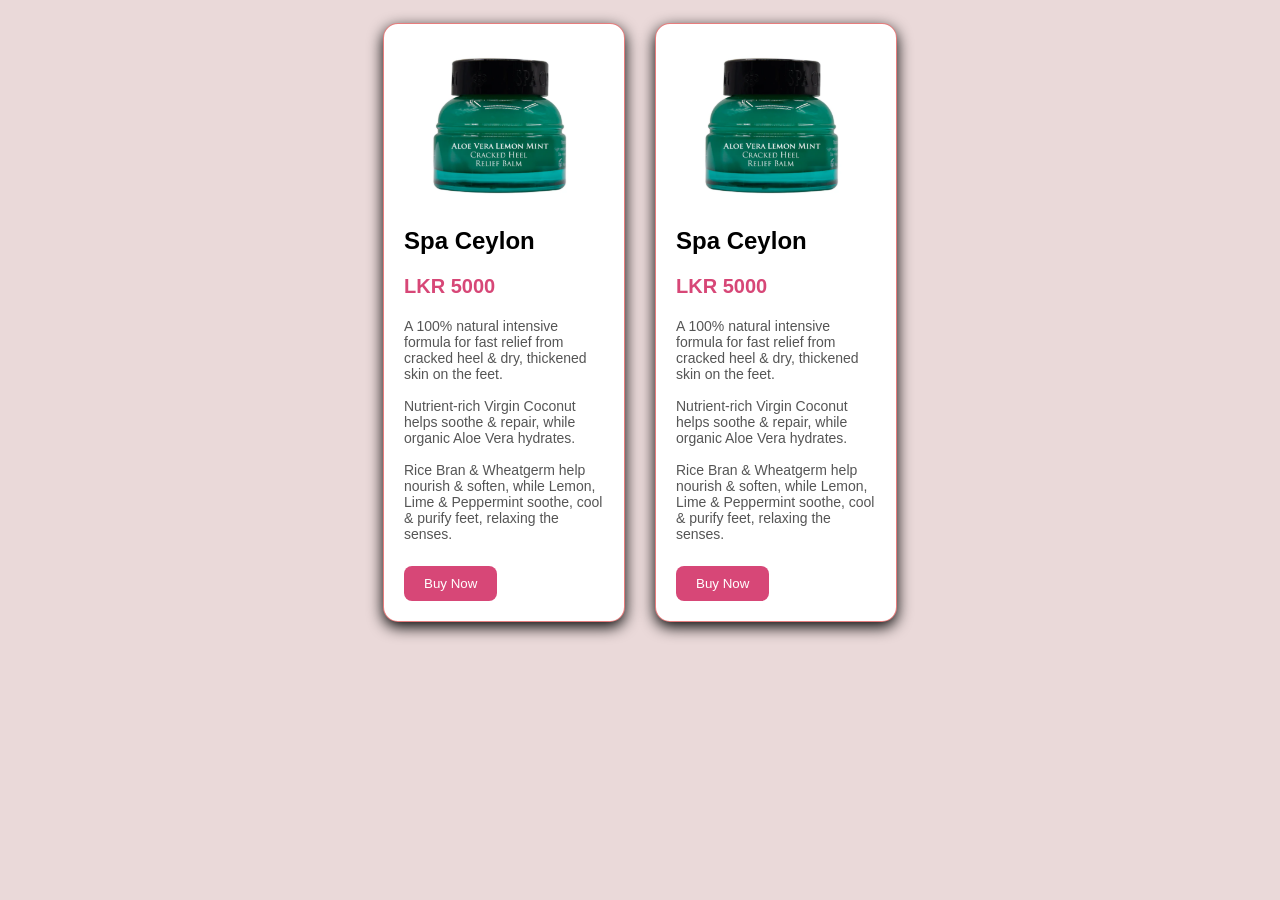
==== index.html @ 3a8167d0 "Initial Commit" ====
<!DOCTYPE html>
<html>
    <head>
        <title>Mino's Cosmetics</title>
        <link rel="stylesheet" href="stylesheet.css">
    </head>

    <body>

        <div class="container">
            <div class="product">
                <img src="asserts\spa-ceylon.png" alt="Spa-ceylon">
                <h2>Spa Ceylon</h2> 
                <p class="price">LKR 5000</p> 
                <p class="description">A 100% natural intensive formula for fast relief from cracked heel & dry, thickened skin on the feet.
                    <br><br> Nutrient-rich Virgin Coconut helps soothe & repair, while organic Aloe Vera hydrates.
                    <br><br> Rice Bran & Wheatgerm help nourish & soften, while Lemon, Lime & Peppermint soothe, cool & purify feet, relaxing the senses.</p>

                <button>Buy Now</button>
            </div>

            <div class="product">
                <img src="asserts\spa-ceylon.png" alt="Spa-ceylon">
                <h2>Spa Ceylon</h2> 
                <p class="price">LKR 5000</p> 
                <p class="description">A 100% natural intensive formula for fast relief from cracked heel & dry, thickened skin on the feet.
                    <br><br> Nutrient-rich Virgin Coconut helps soothe & repair, while organic Aloe Vera hydrates.
                    <br><br> Rice Bran & Wheatgerm help nourish & soften, while Lemon, Lime & Peppermint soothe, cool & purify feet, relaxing the senses.</p>

                <button>Buy Now</button>
            </div>
        </div>

        

        
        

    </body>
</html>
---- stylesheet.css ----
body {
    font-family: 'Franklin Gothic Medium', 'Arial Narrow', Arial, sans-serif;
    background-color: #ead9d9;
}

.container {
    display:flex;
    justify-content: center;
  
}

.description{
    font-size: 14px;
    color: #555;
}


.product {
    border: 1px solid #d2080886;
    padding: 20px;
    width: 200px;
    background-color: #fff;
    border-radius: 15px;
    box-shadow: 0 5px 15px;
    margin: 15px;
}

button{
    background: #d74777;
    color: white;
    border: none;
    border-radius: 8px;
    padding: 10px 20px;
    margin-top: 10px;
    cursor: pointer;
}

button:hover {
    background: #80052eda;
}

.price{
    color:#d74777;
    font-size: 20px;
    font-weight: bold;
}

.product img{
    width:100%;
    border-radius: 10px;
}
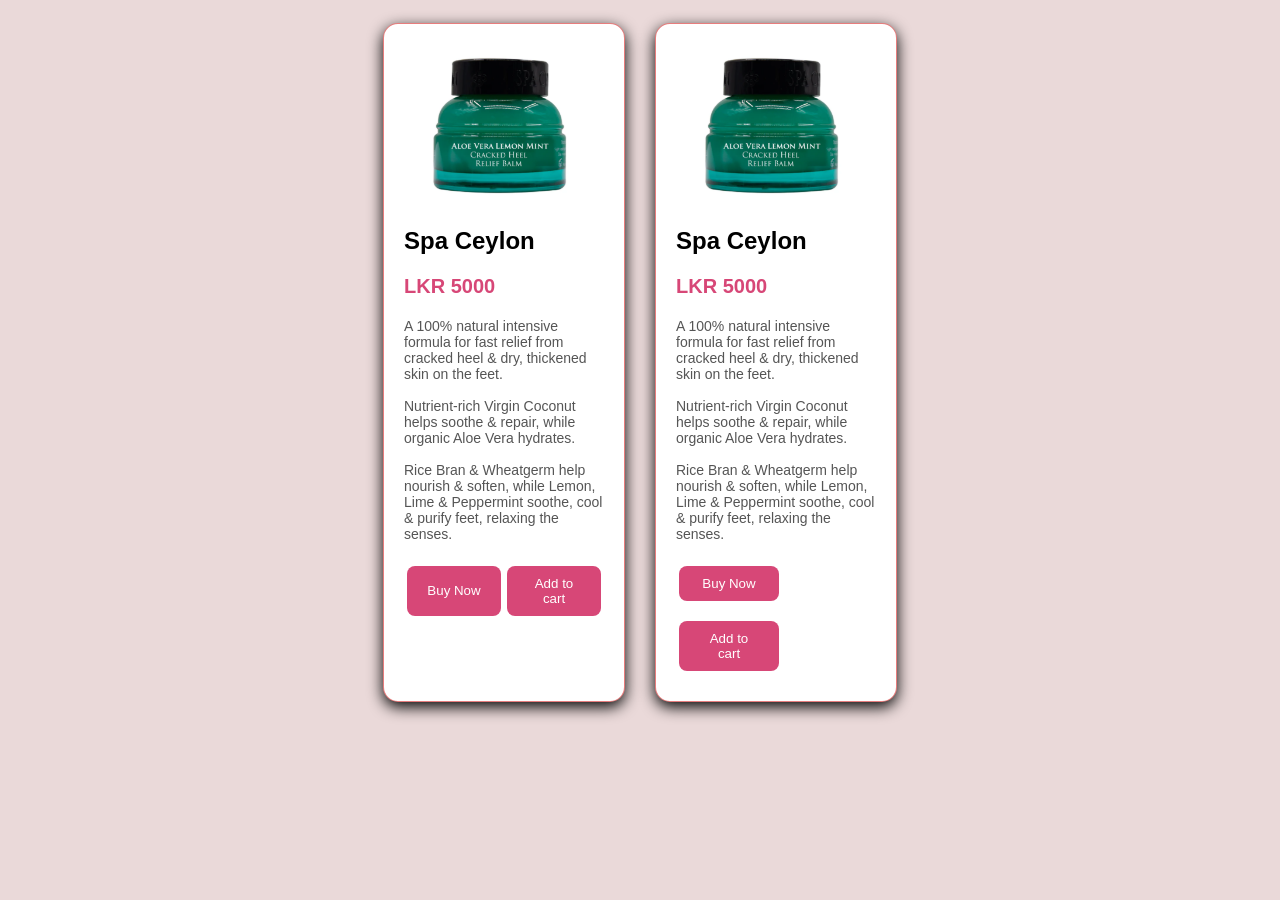
==== commit 289028fd: "update: products button" ====
--- a/index.html
+++ b/index.html
@@ -1,40 +1,53 @@
 <!DOCTYPE html>
 <html>
-    <head>
-        <title>Mino's Cosmetics</title>
-        <link rel="stylesheet" href="stylesheet.css">
-    </head>
 
-    <body>
+<head>
+    <title>Mino's Cosmetics</title>
+    <link rel="stylesheet" href="stylesheet.css">
+    
+</head>
 
-        <div class="container">
-            <div class="product">
-                <img src="asserts\spa-ceylon.png" alt="Spa-ceylon">
-                <h2>Spa Ceylon</h2> 
-                <p class="price">LKR 5000</p> 
-                <p class="description">A 100% natural intensive formula for fast relief from cracked heel & dry, thickened skin on the feet.
-                    <br><br> Nutrient-rich Virgin Coconut helps soothe & repair, while organic Aloe Vera hydrates.
-                    <br><br> Rice Bran & Wheatgerm help nourish & soften, while Lemon, Lime & Peppermint soothe, cool & purify feet, relaxing the senses.</p>
+<body>
 
+    <div class="container">
+        <div class="product">
+            <img src="asserts\spa-ceylon.png" alt="Spa-ceylon">
+            <h2>Spa Ceylon</h2>
+            <p class="price">LKR 5000</p>
+            <p class="description">A 100% natural intensive formula for fast relief from cracked heel & dry, thickened
+                skin on the feet.
+                <br><br> Nutrient-rich Virgin Coconut helps soothe & repair, while organic Aloe Vera hydrates.
+                <br><br> Rice Bran & Wheatgerm help nourish & soften, while Lemon, Lime & Peppermint soothe, cool &
+                purify feet, relaxing the senses.
+            </p>
+            <div class="container">
                 <button>Buy Now</button>
+                <button>Add to cart</button>
             </div>
-
-            <div class="product">
-                <img src="asserts\spa-ceylon.png" alt="Spa-ceylon">
-                <h2>Spa Ceylon</h2> 
-                <p class="price">LKR 5000</p> 
-                <p class="description">A 100% natural intensive formula for fast relief from cracked heel & dry, thickened skin on the feet.
-                    <br><br> Nutrient-rich Virgin Coconut helps soothe & repair, while organic Aloe Vera hydrates.
-                    <br><br> Rice Bran & Wheatgerm help nourish & soften, while Lemon, Lime & Peppermint soothe, cool & purify feet, relaxing the senses.</p>
-
-                <button>Buy Now</button>
-            </div>
+            
         </div>
 
-        
+        <div class="product">
+            <img src="asserts\spa-ceylon.png" alt="Spa-ceylon">
+            <h2>Spa Ceylon</h2>
+            <p class="price">LKR 5000</p>
+            <p class="description">A 100% natural intensive formula for fast relief from cracked heel & dry, thickened
+                skin on the feet.
+                <br><br> Nutrient-rich Virgin Coconut helps soothe & repair, while organic Aloe Vera hydrates.
+                <br><br> Rice Bran & Wheatgerm help nourish & soften, while Lemon, Lime & Peppermint soothe, cool &
+                purify feet, relaxing the senses.
+            </p>
 
-        
-        
+            <button>Buy Now</button>
+            <button>Add to cart</button>
+        </div>
+    </div>
 
-    </body>
+
+
+
+
+
+</body>
+
 </html>
--- a/stylesheet.css
+++ b/stylesheet.css
@@ -29,14 +29,27 @@
     background: #d74777;
     color: white;
     border: none;
+    width:100px;
     border-radius: 8px;
     padding: 10px 20px;
-    margin-top: 10px;
+    margin: 10px 3px;
+
     cursor: pointer;
+    transition:opacity 0.15s;
 }
 
 button:hover {
     background: #80052eda;
+    opacity:0.8;
+}
+
+button:active{
+    opacity:0.5;
+}
+
+button-container{
+    display:inline-block;
+    margin-right:10px;
 }
 
 .price{
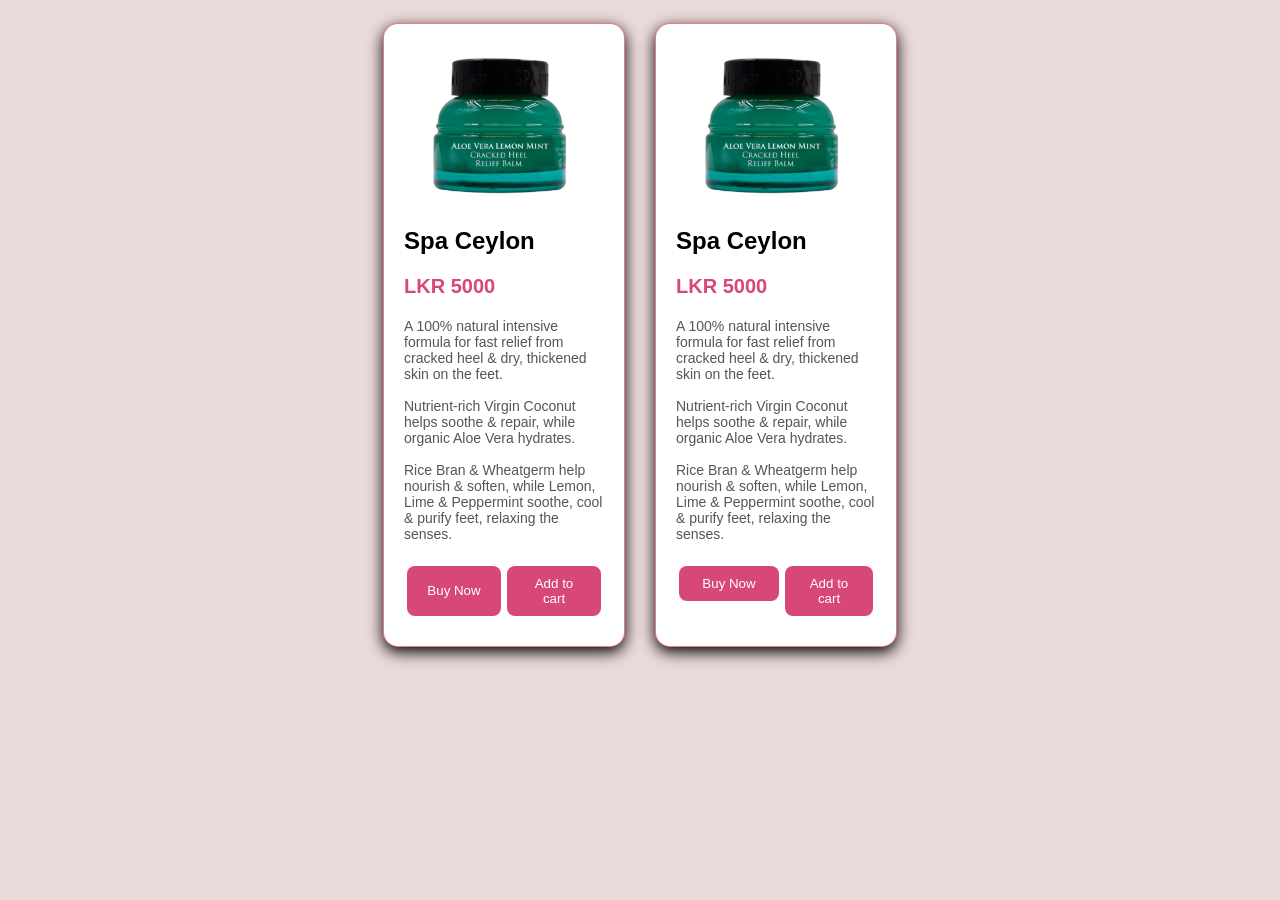
==== commit 8a6c4cb3: "update:create a form" ====
--- a/index.html
+++ b/index.html
@@ -37,9 +37,12 @@
                 <br><br> Rice Bran & Wheatgerm help nourish & soften, while Lemon, Lime & Peppermint soothe, cool &
                 purify feet, relaxing the senses.
             </p>
-
-            <button>Buy Now</button>
-            <button>Add to cart</button>
+           
+            <div class ="container">
+                <a href="buy.html" class="a1" title="Go to buy"><button> Buy Now</button></a>
+                <button>Add to cart</button>
+            </div>
+            
         </div>
     </div>
 
--- a/stylesheet.css
+++ b/stylesheet.css
@@ -62,3 +62,13 @@
     width:100%;
     border-radius: 10px;
 }
+
+.a1 {
+    color: white;
+    text-decoration-line: none;
+}
+
+.a1:visited {
+    color: #e4decfde;
+    text-decoration-line: none;
+}
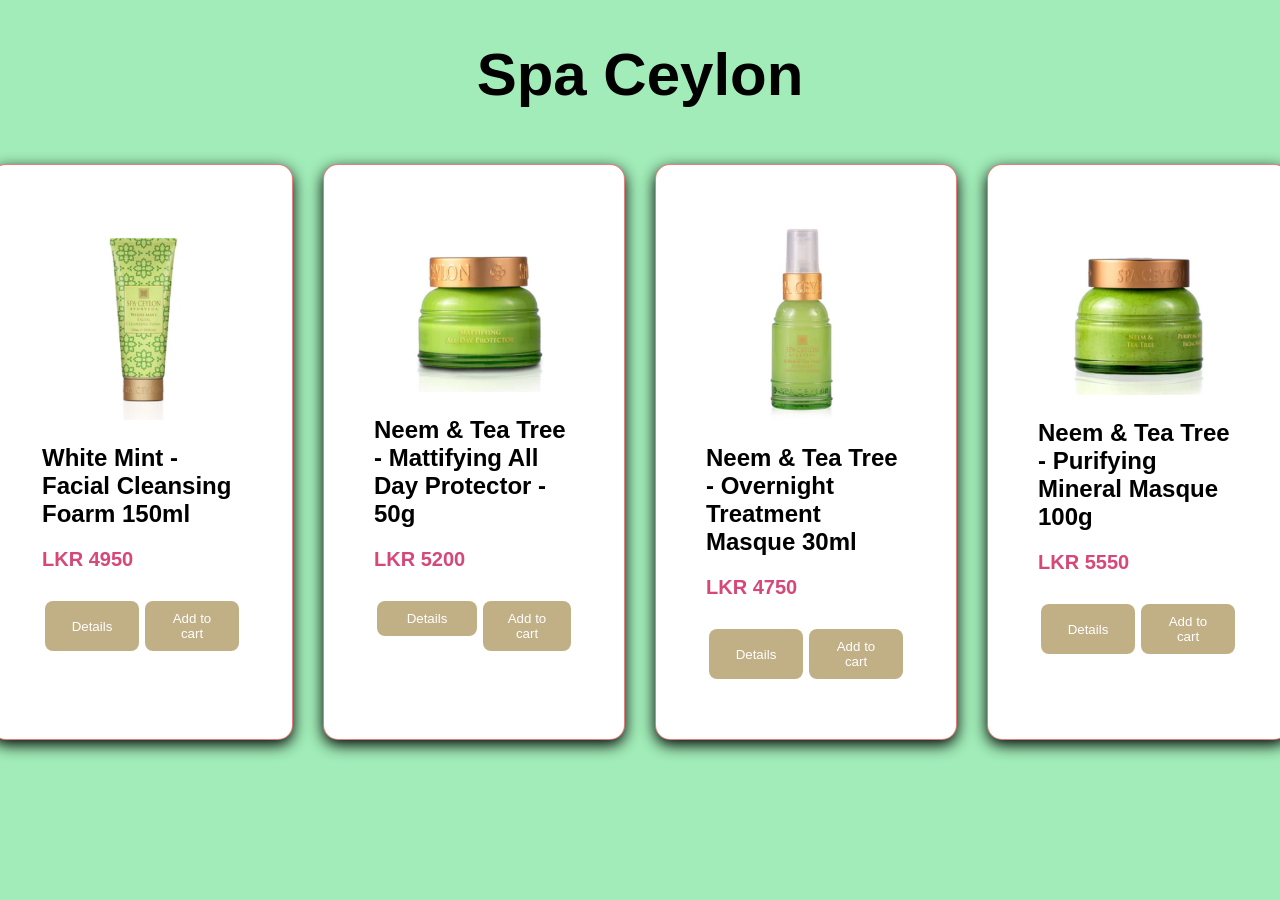
==== commit 59403ef8: "update:add products and names" ====
--- a/index.html
+++ b/index.html
@@ -9,37 +9,52 @@
 
 <body>
 
+    <h1>Spa Ceylon</h1>
     <div class="container">
         <div class="product">
-            <img src="asserts\spa-ceylon.png" alt="Spa-ceylon">
-            <h2>Spa Ceylon</h2>
-            <p class="price">LKR 5000</p>
-            <p class="description">A 100% natural intensive formula for fast relief from cracked heel & dry, thickened
-                skin on the feet.
-                <br><br> Nutrient-rich Virgin Coconut helps soothe & repair, while organic Aloe Vera hydrates.
-                <br><br> Rice Bran & Wheatgerm help nourish & soften, while Lemon, Lime & Peppermint soothe, cool &
-                purify feet, relaxing the senses.
-            </p>
+            <img src="asserts/White Mint - Facial Cleansing Foam 150ml.png" alt="Spa-ceylon">
+            <h2>White Mint - Facial Cleansing Foarm 150ml</h2>
+            <p class="price">LKR 4950</p>
+            
             <div class="container">
-                <button>Buy Now</button>
+                <button>Details</button>
                 <button>Add to cart</button>
             </div>
             
         </div>
 
         <div class="product">
-            <img src="asserts\spa-ceylon.png" alt="Spa-ceylon">
-            <h2>Spa Ceylon</h2>
-            <p class="price">LKR 5000</p>
-            <p class="description">A 100% natural intensive formula for fast relief from cracked heel & dry, thickened
-                skin on the feet.
-                <br><br> Nutrient-rich Virgin Coconut helps soothe & repair, while organic Aloe Vera hydrates.
-                <br><br> Rice Bran & Wheatgerm help nourish & soften, while Lemon, Lime & Peppermint soothe, cool &
-                purify feet, relaxing the senses.
-            </p>
+            <img src="asserts/Neem & Tea Tree - Mattifying All Day Protector - 50g .png" alt="Spa-ceylon">
+            <h2>Neem & Tea Tree - Mattifying All Day Protector - 50g</h2>
+            <p class="price">LKR 5200</p>
+            
            
             <div class ="container">
-                <a href="buy.html" class="a1" title="Go to buy"><button> Buy Now</button></a>
+                <a href="buy.html" class="a1" title="Go to buy"><button> Details</button></a>
+                <button>Add to cart</button>
+            </div>
+            
+        </div>
+
+        <div class="product">
+            <img src="asserts/Spa ceylon 03.png" alt="Spa-ceylon">
+            <h2>Neem & Tea Tree - Overnight Treatment Masque 30ml</h2>
+            <p class="price">LKR 4750</p>
+            
+            <div class="container">
+                <button>Details</button>
+                <button>Add to cart</button>
+            </div>
+            
+        </div>
+
+        <div class="product">
+            <img src="asserts/Spa ceylon 04.png" alt="Spa-ceylon">
+            <h2>Neem & Tea Tree - Purifying Mineral Masque 100g</h2>
+            <p class="price">LKR 5550</p>
+            
+            <div class="container">
+                <button>Details</button>
                 <button>Add to cart</button>
             </div>
             
--- a/stylesheet.css
+++ b/stylesheet.css
@@ -1,6 +1,11 @@
 body {
     font-family: 'Franklin Gothic Medium', 'Arial Narrow', Arial, sans-serif;
-    background-color: #ead9d9;
+    background-color: #a1ecb8;
+}
+
+h1{
+    text-align: center;
+    font-size: 60px;
 }
 
 .container {
@@ -17,7 +22,7 @@
 
 .product {
     border: 1px solid #d2080886;
-    padding: 20px;
+    padding: 50px;
     width: 200px;
     background-color: #fff;
     border-radius: 15px;
@@ -26,7 +31,7 @@
 }
 
 button{
-    background: #d74777;
+    background: #7f59067b;
     color: white;
     border: none;
     width:100px;
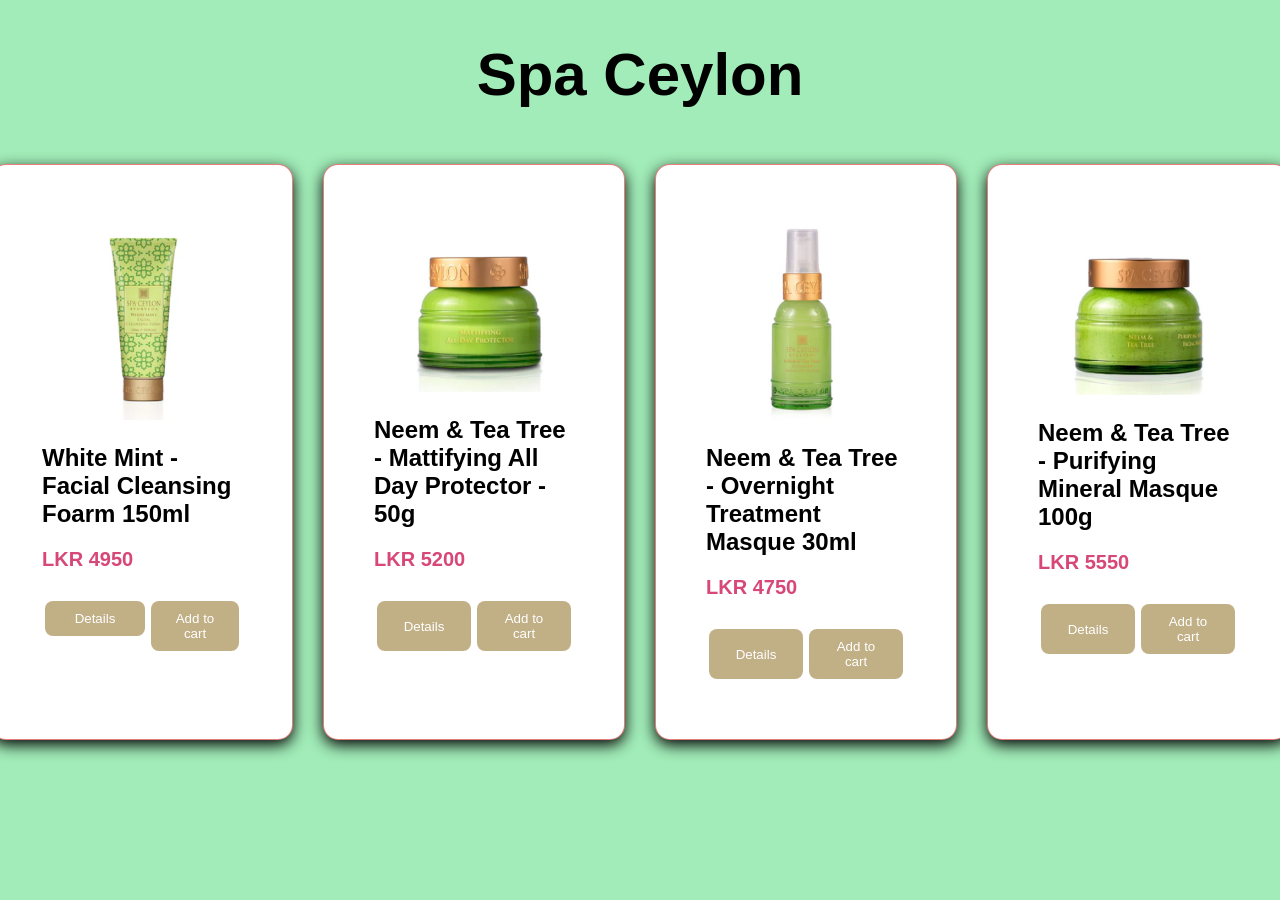
==== commit 96c5f9fa: "link description page" ====
--- a/index.html
+++ b/index.html
@@ -17,7 +17,8 @@
             <p class="price">LKR 4950</p>
             
             <div class="container">
-                <button>Details</button>
+                <a href="des.html" class="a1">
+                   <button>Details </button></a>
                 <button>Add to cart</button>
             </div>
             
@@ -30,7 +31,7 @@
             
            
             <div class ="container">
-                <a href="buy.html" class="a1" title="Go to buy"><button> Details</button></a>
+                <button>Details</button>
                 <button>Add to cart</button>
             </div>
             
--- a/stylesheet.css
+++ b/stylesheet.css
@@ -6,6 +6,7 @@
 h1{
     text-align: center;
     font-size: 60px;
+    
 }
 
 .container {
@@ -14,9 +15,12 @@
   
 }
 
-.description{
+.Description{
     font-size: 14px;
-    color: #555;
+    margin-top: 20px;
+    text-align: left;
+    line-height: 1.6;
+    color: #444;
 }
 
 
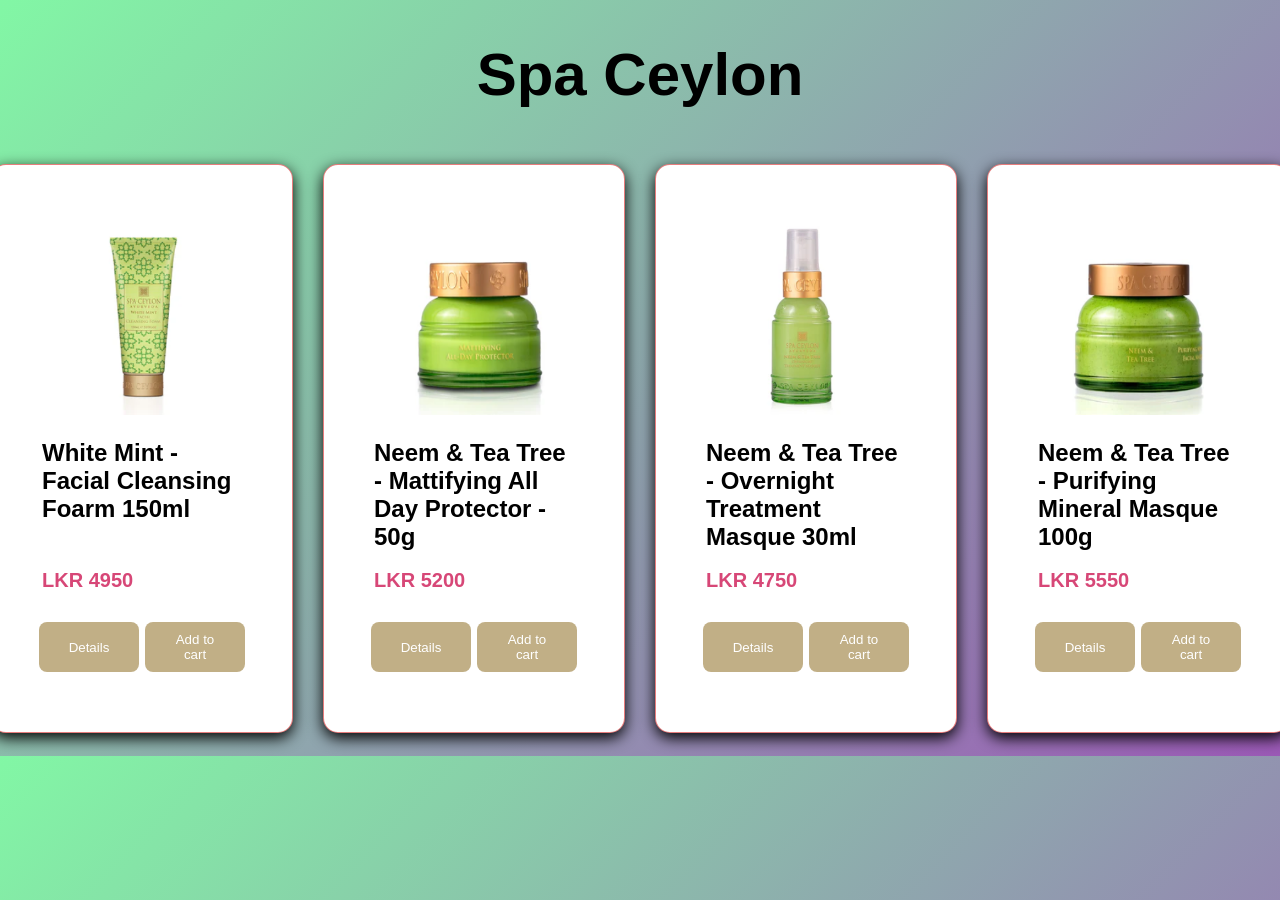
==== commit 3f01e6c2: "update buy.html page" ====
--- a/index.html
+++ b/index.html
@@ -12,60 +12,68 @@
     <h1>Spa Ceylon</h1>
     <div class="container">
         <div class="product">
-            <img src="asserts/White Mint - Facial Cleansing Foam 150ml.png" alt="Spa-ceylon">
+
+            <img class="image" src="asserts/White Mint - Facial Cleansing Foam 150ml.png" alt="Spa-ceylon">
             <h2>White Mint - Facial Cleansing Foarm 150ml</h2>
             <p class="price">LKR 4950</p>
             
             <div class="container">
                 <a href="des.html" class="a1">
-                   <button>Details </button></a>
-                <button>Add to cart</button>
+                <button>Details </button></a>
+                <a href="buy.html" class="b1">
+                <button>Add to cart</button></a>
             </div>
             
         </div>
 
         <div class="product">
-            <img src="asserts/Neem & Tea Tree - Mattifying All Day Protector - 50g .png" alt="Spa-ceylon">
+            <img class="image" src="asserts/Neem & Tea Tree - Mattifying All Day Protector - 50g .png" alt="Spa-ceylon">
             <h2>Neem & Tea Tree - Mattifying All Day Protector - 50g</h2>
             <p class="price">LKR 5200</p>
             
            
             <div class ="container">
+            
+                 <a href="des.html" class="a1">
                 <button>Details</button>
-                <button>Add to cart</button>
+                </a>
+                <a href="buy.html" class="b1">
+                <button>Add to cart</button></a>
             </div>
             
         </div>
 
         <div class="product">
-            <img src="asserts/Spa ceylon 03.png" alt="Spa-ceylon">
+            <img class="image" src="asserts/Spa ceylon 03.png" alt="Spa-ceylon">
             <h2>Neem & Tea Tree - Overnight Treatment Masque 30ml</h2>
+            
             <p class="price">LKR 4750</p>
             
             <div class="container">
-                <button>Details</button>
-                <button>Add to cart</button>
+                <a href="des.html" class="a1">
+                <button>Details</button></a>
+                <a href="buy.html" class="b1">
+                <button>Add to cart</button></a>
             </div>
             
         </div>
 
+    
         <div class="product">
-            <img src="asserts/Spa ceylon 04.png" alt="Spa-ceylon">
+            <img class="image" src="asserts/Spa ceylon 04.png" alt="Spa-ceylon">
             <h2>Neem & Tea Tree - Purifying Mineral Masque 100g</h2>
             <p class="price">LKR 5550</p>
             
             <div class="container">
-                <button>Details</button>
-                <button>Add to cart</button>
+                <a href="des.html" class="a1">
+                <button>Details</button></a>
+                <a href="buy.html" class="b1">
+                <button>Add to cart</button></a>
             </div>
             
         </div>
+   
     </div>
-
-
-
-
-
 
 </body>
 
--- a/stylesheet.css
+++ b/stylesheet.css
@@ -1,6 +1,6 @@
 body {
-    font-family: 'Franklin Gothic Medium', 'Arial Narrow', Arial, sans-serif;
-    background-color: #a1ecb8;
+    font-family: Arial;
+     background: linear-gradient(135deg,#82f7a5,#9b59b6)
 }
 
 h1{
@@ -15,13 +15,6 @@
   
 }
 
-.Description{
-    font-size: 14px;
-    margin-top: 20px;
-    text-align: left;
-    line-height: 1.6;
-    color: #444;
-}
 
 
 .product {
@@ -39,10 +32,11 @@
     color: white;
     border: none;
     width:100px;
+    height:50px;
     border-radius: 8px;
     padding: 10px 20px;
     margin: 10px 3px;
-
+    
     cursor: pointer;
     transition:opacity 0.15s;
 }
@@ -59,17 +53,26 @@
 button-container{
     display:inline-block;
     margin-right:10px;
+    
 }
 
 .price{
     color:#d74777;
     font-size: 20px;
     font-weight: bold;
+    padding-top: 10px;
+    
 }
 
 .product img{
     width:100%;
     border-radius: 10px;
+}
+
+.product h2{
+    height: 100px;
+    justify-content: center;
+    justify-items: center;
 }
 
 .a1 {
@@ -80,4 +83,46 @@
 .a1:visited {
     color: #e4decfde;
     text-decoration-line: none;
+}
+
+.b1 {
+    color: white;
+    text-decoration-line: none;
+}
+
+.b1:visited {
+    color: #e4decfde;
+    text-decoration-line: none;
+}
+.image{
+    width:600px;
+    height:200px;
+}
+
+form{
+    background-color:white;
+    width: 500px;
+    margin: 50px auto;
+    padding: 50px;
+    justify-content: center;
+    justify-items: center;
+    border-radius: 10px;
+    box-shadow: 0 4px 10px gray;
+    line-height: 20px;
+    display: flex;
+    flex-direction: column;
+    gap: 15px;
+    font-size: 20px;
+}
+
+input{
+    width: auto;
+    padding: 10px;
+    border-radius: 5px;
+    box-shadow: black;
+    margin: auto;
+    border: 1px solid #ccc;
+}
+label{
+    width: 100px;
 }
